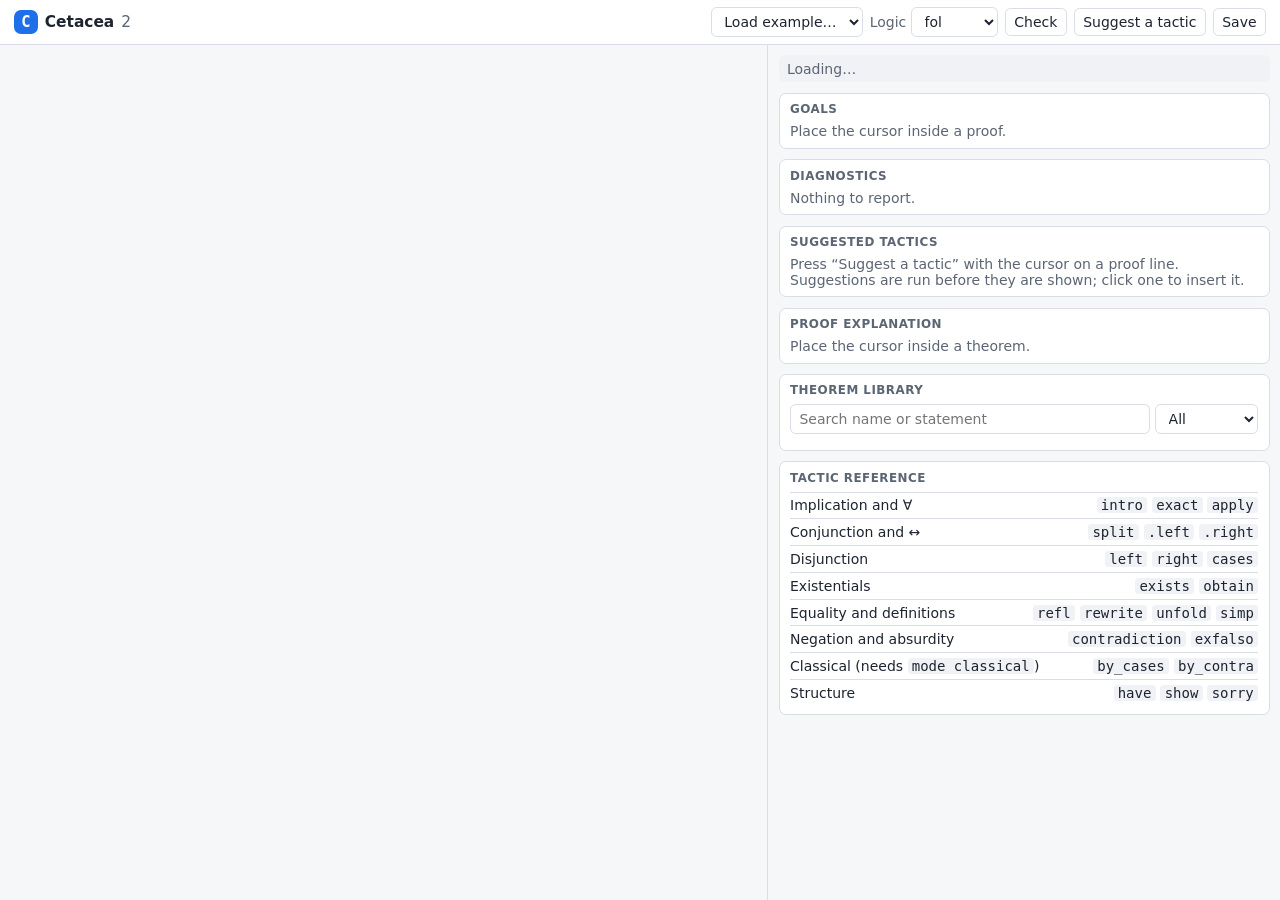
==== web2/index.html @ 1fa772e0 "Add the Cetacea 2 browser UI and Wasm binding hol_wasm exports the checker with the plain length-pre" ====
<!doctype html>
<html lang="en">
  <head>
    <meta charset="utf-8" />
    <meta name="viewport" content="width=device-width, initial-scale=1" />
    <title>Cetacea</title>
    <link rel="stylesheet" href="./styles.css" />
  </head>
  <body>
    <header class="topbar">
      <div class="brand">
        <span class="brand-mark">C</span>
        <span>Cetacea</span>
        <span class="brand-sub">2</span>
      </div>
      <div class="actions">
        <label class="picker">
          <span class="visually-hidden">Load example</span>
          <select id="exampleSelect">
            <option value="">Load example…</option>
          </select>
        </label>
        <label class="picker">
          <span>Logic</span>
          <select id="tierSelect" title="Default logic tier when the file has no `logic` line">
            <option value="fol">fol</option>
            <option value="fol_nat">fol_nat</option>
            <option value="hol">hol</option>
          </select>
        </label>
        <button id="checkButton" type="button">Check</button>
        <button id="hintButton" type="button">Suggest a tactic</button>
        <button id="downloadButton" type="button" title="Save the file">Save</button>
      </div>
    </header>
    <main class="workspace">
      <section class="editor-pane" aria-label="Source editor">
        <div id="editor"></div>
      </section>
      <aside class="side-pane" aria-label="Proof state">
        <div id="status" class="status" role="status" aria-live="polite">Loading…</div>
        <section class="panel">
          <h2>Goals <span id="goalMeta" class="meta"></span></h2>
          <div id="goals"><p class="empty">Place the cursor inside a proof.</p></div>
        </section>
        <section class="panel">
          <h2>Diagnostics</h2>
          <div id="diagnostics"><p class="empty">Nothing to report.</p></div>
        </section>
        <section class="panel">
          <h2>Suggested tactics</h2>
          <div id="hints"><p class="empty">Press “Suggest a tactic” with the cursor on a proof line. Suggestions are run before they are shown; click one to insert it.</p></div>
        </section>
        <section class="panel">
          <h2>Proof explanation</h2>
          <div id="explanation"><p class="empty">Place the cursor inside a theorem.</p></div>
        </section>
        <section class="panel">
          <h2>Theorem library</h2>
          <div class="library-controls">
            <input id="librarySearch" type="search" autocomplete="off" spellcheck="false" placeholder="Search name or statement" />
            <select id="libraryScope" aria-label="Theorem library scope">
              <option value="all">All</option>
              <option value="imported">Imported</option>
              <option value="local">This file</option>
            </select>
          </div>
          <div id="library"></div>
        </section>
        <section class="panel">
          <h2>Tactic reference</h2>
          <div class="reference">
            <details><summary><span>Implication and ∀</span><code>intro</code><code>exact</code><code>apply</code></summary>
              <p><code>intro h</code> assumes the premise of an implication, or fixes an arbitrary element for a <code>forall</code>. <code>exact e</code> closes the goal with a hypothesis or theorem. <code>apply e</code> reduces the goal to the premises of <code>e</code>.</p></details>
            <details><summary><span>Conjunction and ↔</span><code>split</code><code>.left</code><code>.right</code></summary>
              <p><code>split</code> proves both halves. Use <code>h.left</code> and <code>h.right</code> to take a conjunction or biconditional apart; <code>obtain hp hq := h</code> names both halves.</p></details>
            <details><summary><span>Disjunction</span><code>left</code><code>right</code><code>cases</code></summary>
              <p><code>left</code> or <code>right</code> picks a side of the goal. <code>cases h with</code> followed by <code>| left hp =&gt;</code> and <code>| right hq =&gt;</code> arms analyzes a hypothesis.</p></details>
            <details><summary><span>Existentials</span><code>exists</code><code>obtain</code></summary>
              <p><code>exists t</code> supplies a witness. <code>obtain x hx := h</code> or <code>cases h with | intro x hx =&gt;</code> unpacks one.</p></details>
            <details><summary><span>Equality and definitions</span><code>refl</code><code>rewrite</code><code>unfold</code><code>simp</code></summary>
              <p><code>refl</code> closes <code>a = b</code> when both sides compute to the same term. <code>rewrite -&gt; h</code> replaces the left side of the equation <code>h</code> by its right side (<code>&lt;-</code> for the other direction, <code>at h2</code> to rewrite a hypothesis). <code>unfold Name</code> and <code>simp</code> expand definitions.</p></details>
            <details><summary><span>Negation and absurdity</span><code>contradiction</code><code>exfalso</code></summary>
              <p><code>not P</code> is <code>P -&gt; False</code>. <code>contradiction</code> closes a goal from <code>False</code> or from <code>P</code> and <code>not P</code>. <code>exfalso</code> turns any goal into <code>False</code>.</p></details>
            <details><summary><span>Classical (needs <code>mode classical</code>)</span><code>by_cases</code><code>by_contra</code></summary>
              <p><code>by_cases h : P</code> splits on whether <code>P</code> holds. <code>by_contra h</code> assumes the goal is false and asks for a contradiction.</p></details>
            <details><summary><span>Structure</span><code>have</code><code>show</code><code>sorry</code></summary>
              <p><code>have h : P</code> opens a subgoal for <code>P</code>; <code>have h : P := e</code> or <code>:= by</code> with an indented block proves it in place. <code>show P</code> restates the goal. <code>sorry</code> leaves a goal unproved and marks the theorem incomplete.</p></details>
          </div>
        </section>
      </aside>
    </main>
    <script type="module" src="./app.js"></script>
  </body>
</html>
---- web2/styles.css ----
:root {
  --bg: #f6f7f9;
  --panel: #ffffff;
  --ink: #1d2430;
  --muted: #5b6573;
  --line: #d9dee6;
  --accent: #1f6feb;
  --accent-ink: #ffffff;
  --ok: #1a7f37;
  --warn: #9a6700;
  --error: #cf222e;
  --error-bg: #ffebe9;
  --mark: #fff3cd;
  --code-bg: #f0f2f5;
  --mono: "JetBrains Mono", "Fira Code", ui-monospace, SFMono-Regular, Menlo, Consolas, monospace;
  --sans: system-ui, -apple-system, "Segoe UI", Roboto, sans-serif;
}

@media (prefers-color-scheme: dark) {
  :root {
    --bg: #0f1419;
    --panel: #161b22;
    --ink: #e6edf3;
    --muted: #9aa5b1;
    --line: #30363d;
    --accent: #58a6ff;
    --accent-ink: #0f1419;
    --ok: #3fb950;
    --warn: #d29922;
    --error: #ff7b72;
    --error-bg: #3a1d1f;
    --mark: #3a3418;
    --code-bg: #1f2630;
  }
}

* {
  box-sizing: border-box;
}

html,
body {
  height: 100%;
  margin: 0;
  background: var(--bg);
  color: var(--ink);
  font-family: var(--sans);
  font-size: 14px;
}

.visually-hidden {
  position: absolute;
  width: 1px;
  height: 1px;
  overflow: hidden;
  clip: rect(0 0 0 0);
}

.topbar {
  display: flex;
  align-items: center;
  justify-content: space-between;
  gap: 1rem;
  padding: 0.5rem 1rem;
  border-bottom: 1px solid var(--line);
  background: var(--panel);
}

.brand {
  display: flex;
  align-items: baseline;
  gap: 0.5rem;
  font-weight: 600;
  font-size: 1.1rem;
}

.brand-mark {
  display: inline-grid;
  place-items: center;
  width: 1.7rem;
  height: 1.7rem;
  border-radius: 0.5rem;
  background: var(--accent);
  color: var(--accent-ink);
  font-family: var(--mono);
}

.brand-sub {
  color: var(--muted);
  font-weight: 400;
}

.actions {
  display: flex;
  flex-wrap: wrap;
  align-items: center;
  gap: 0.5rem;
}

.picker {
  display: inline-flex;
  align-items: center;
  gap: 0.35rem;
  color: var(--muted);
}

button,
select,
input[type="search"] {
  font: inherit;
  color: var(--ink);
  background: var(--panel);
  border: 1px solid var(--line);
  border-radius: 0.4rem;
  padding: 0.35rem 0.6rem;
}

button {
  cursor: pointer;
}

button:hover {
  border-color: var(--accent);
}

button.primary {
  background: var(--accent);
  color: var(--accent-ink);
  border-color: var(--accent);
}

.workspace {
  display: grid;
  grid-template-columns: minmax(0, 3fr) minmax(320px, 2fr);
  height: calc(100% - 3.2rem);
}

@media (max-width: 900px) {
  .workspace {
    grid-template-columns: 1fr;
    grid-template-rows: 55vh auto;
    height: auto;
  }
}

.editor-pane {
  min-width: 0;
  border-right: 1px solid var(--line);
  display: flex;
}

#editor {
  flex: 1;
  min-width: 0;
  height: 100%;
}

.cm-editor {
  height: 100%;
  font-family: var(--mono);
  font-size: 13.5px;
}

.cm-editor.cm-focused {
  outline: none;
}

.cm-line.cm-error-line {
  background: var(--error-bg);
}

.cm-line.cm-current-step {
  background: var(--mark);
}

.side-pane {
  overflow: auto;
  padding: 0.75rem;
  display: flex;
  flex-direction: column;
  gap: 0.75rem;
}

.status {
  padding: 0.4rem 0.6rem;
  border-radius: 0.4rem;
  background: var(--code-bg);
  color: var(--muted);
}

.status.ok {
  color: var(--ok);
}

.status.error {
  color: var(--error);
}

.panel {
  background: var(--panel);
  border: 1px solid var(--line);
  border-radius: 0.5rem;
  padding: 0.6rem 0.75rem;
}

.panel h2 {
  margin: 0 0 0.5rem;
  font-size: 0.85rem;
  text-transform: uppercase;
  letter-spacing: 0.04em;
  color: var(--muted);
  display: flex;
  justify-content: space-between;
  gap: 0.5rem;
}

.meta {
  font-weight: 400;
  text-transform: none;
  letter-spacing: 0;
}

.empty {
  margin: 0;
  color: var(--muted);
}

code,
pre,
.mono {
  font-family: var(--mono);
}

pre {
  margin: 0;
  white-space: pre-wrap;
  word-break: break-word;
}

.goal {
  border-left: 3px solid var(--accent);
  padding: 0.25rem 0.5rem;
  margin-bottom: 0.5rem;
  background: var(--code-bg);
  border-radius: 0 0.3rem 0.3rem 0;
}

.goal .hyp {
  color: var(--muted);
}

.goal .hyp b {
  color: var(--ink);
  font-weight: 600;
}

.goal .target {
  margin-top: 0.2rem;
  padding-top: 0.2rem;
  border-top: 1px dashed var(--line);
}

.goal.done {
  border-left-color: var(--ok);
  color: var(--ok);
}

.diag {
  padding: 0.35rem 0.5rem;
  border-radius: 0.3rem;
  margin-bottom: 0.4rem;
  cursor: pointer;
  border: 1px solid transparent;
}

.diag:hover {
  border-color: var(--accent);
}

.diag.error {
  background: var(--error-bg);
}

.diag.warning {
  background: var(--mark);
}

.diag .where {
  color: var(--muted);
  font-size: 0.85em;
}

.diag ul {
  margin: 0.25rem 0 0;
  padding-left: 1.1rem;
  color: var(--muted);
}

.diag .try {
  margin-top: 0.25rem;
}

.hint,
.step,
.lib-item {
  padding: 0.35rem 0.5rem;
  border-radius: 0.3rem;
  margin-bottom: 0.35rem;
  border: 1px solid var(--line);
}

.hint {
  cursor: pointer;
}

.hint:hover,
.lib-item:hover {
  border-color: var(--accent);
}

.hint .why,
.step .why,
.lib-item .stmt {
  color: var(--muted);
  display: block;
  margin-top: 0.15rem;
}

.hint.closes code {
  color: var(--ok);
}

.step.current {
  border-color: var(--accent);
  background: var(--code-bg);
}

.library-controls {
  display: flex;
  gap: 0.4rem;
  margin-bottom: 0.5rem;
}

.library-controls input {
  flex: 1;
  min-width: 0;
}

.lib-item .name {
  font-weight: 600;
}

.badge {
  display: inline-block;
  font-size: 0.75em;
  padding: 0.05rem 0.4rem;
  border-radius: 999px;
  background: var(--code-bg);
  color: var(--muted);
  margin-left: 0.4rem;
}

.badge.ok {
  color: var(--ok);
}

.badge.incomplete {
  color: var(--warn);
}

.badge.axiom {
  color: var(--warn);
}

.reference details {
  border-top: 1px solid var(--line);
  padding: 0.35rem 0;
}

.reference summary {
  cursor: pointer;
  display: flex;
  gap: 0.35rem;
  align-items: center;
  flex-wrap: wrap;
}

.reference summary span {
  flex: 1;
}

.reference summary code,
.reference p code {
  background: var(--code-bg);
  padding: 0 0.3rem;
  border-radius: 0.25rem;
}

.reference p {
  margin: 0.4rem 0 0;
  color: var(--muted);
}
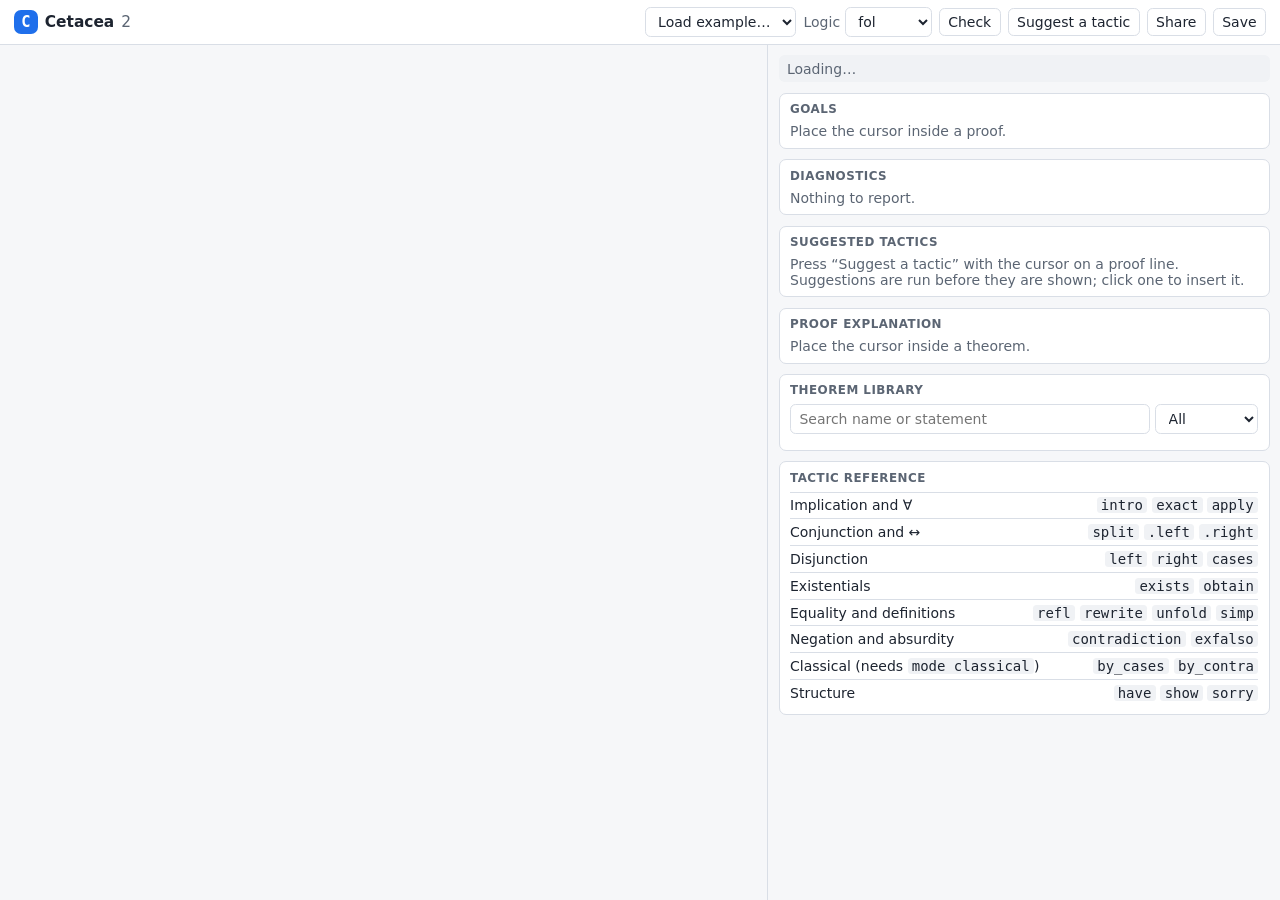
==== commit 3d44cd28: "M5: course workflow --deny-tactics forbids named tactics per assignment; every declaration records t" ====
--- a/web2/index.html
+++ b/web2/index.html
@@ -30,6 +30,7 @@
         </label>
         <button id="checkButton" type="button">Check</button>
         <button id="hintButton" type="button">Suggest a tactic</button>
+        <button id="shareButton" type="button" title="Copy a link that opens this file">Share</button>
         <button id="downloadButton" type="button" title="Save the file">Save</button>
       </div>
     </header>
@@ -39,6 +40,10 @@
       </section>
       <aside class="side-pane" aria-label="Proof state">
         <div id="status" class="status" role="status" aria-live="polite">Loading…</div>
+        <section id="assignmentPanel" class="panel" hidden>
+          <h2>Assignment <span id="assignmentMeta" class="meta"></span></h2>
+          <div id="assignment"></div>
+        </section>
         <section class="panel">
           <h2>Goals <span id="goalMeta" class="meta"></span></h2>
           <div id="goals"><p class="empty">Place the cursor inside a proof.</p></div>
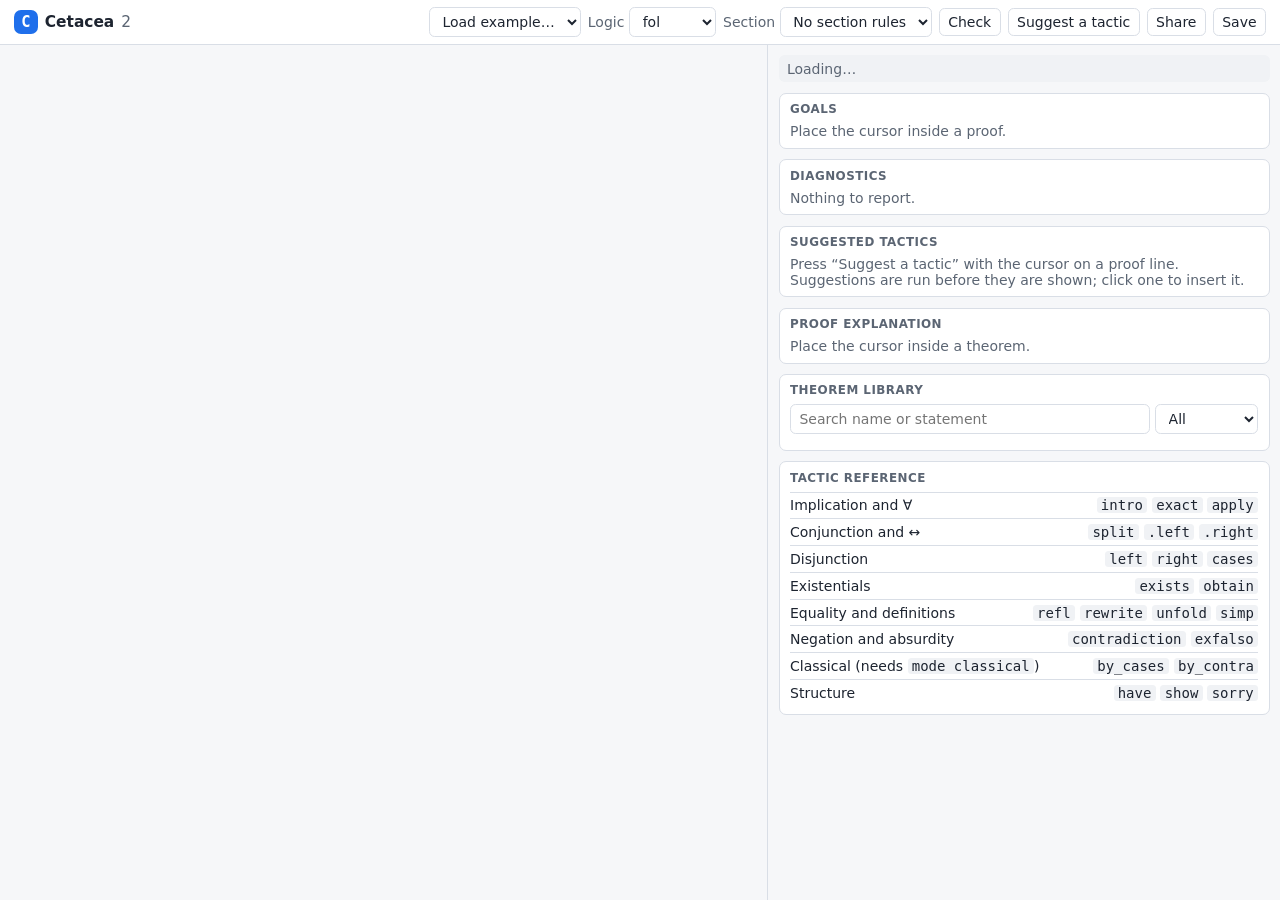
==== commit 21ee954f: "Add a per-chapter sample course, the browser Section menu, and CI checks `courses/proofs-checked.jso" ====
--- a/web2/index.html
+++ b/web2/index.html
@@ -28,6 +28,12 @@
             <option value="hol">hol</option>
           </select>
         </label>
+        <label class="picker">
+          <span>Section</span>
+          <select id="sectionSelect" title="Course section: sets which tactics and library theorems may be used">
+            <option value="">No section rules</option>
+          </select>
+        </label>
         <button id="checkButton" type="button">Check</button>
         <button id="hintButton" type="button">Suggest a tactic</button>
         <button id="shareButton" type="button" title="Copy a link that opens this file">Share</button>
@@ -43,6 +49,10 @@
         <section id="assignmentPanel" class="panel" hidden>
           <h2>Assignment <span id="assignmentMeta" class="meta"></span></h2>
           <div id="assignment"></div>
+        </section>
+        <section id="rulesPanel" class="panel" hidden>
+          <h2>Section rules <span id="rulesMeta" class="meta"></span></h2>
+          <div id="rules"></div>
         </section>
         <section class="panel">
           <h2>Goals <span id="goalMeta" class="meta"></span></h2>
--- a/web2/styles.css
+++ b/web2/styles.css
@@ -400,3 +400,41 @@
   margin: 0.4rem 0 0;
   color: var(--muted);
 }
+
+/* Section rules */
+
+.rules-title {
+  font-weight: 600;
+}
+
+.rules-note {
+  color: var(--muted);
+  margin: 0.3rem 0;
+}
+
+.rules-row {
+  margin: 0.3rem 0;
+  line-height: 1.7;
+}
+
+.rules-label {
+  color: var(--muted);
+}
+
+.rules-row code.denied {
+  text-decoration: line-through;
+  color: var(--muted);
+}
+
+.lib-item.unavailable {
+  opacity: 0.6;
+  cursor: not-allowed;
+}
+
+.lib-item.unavailable:hover {
+  border-color: var(--line);
+}
+
+.badge.locked {
+  border: 1px solid var(--line);
+}
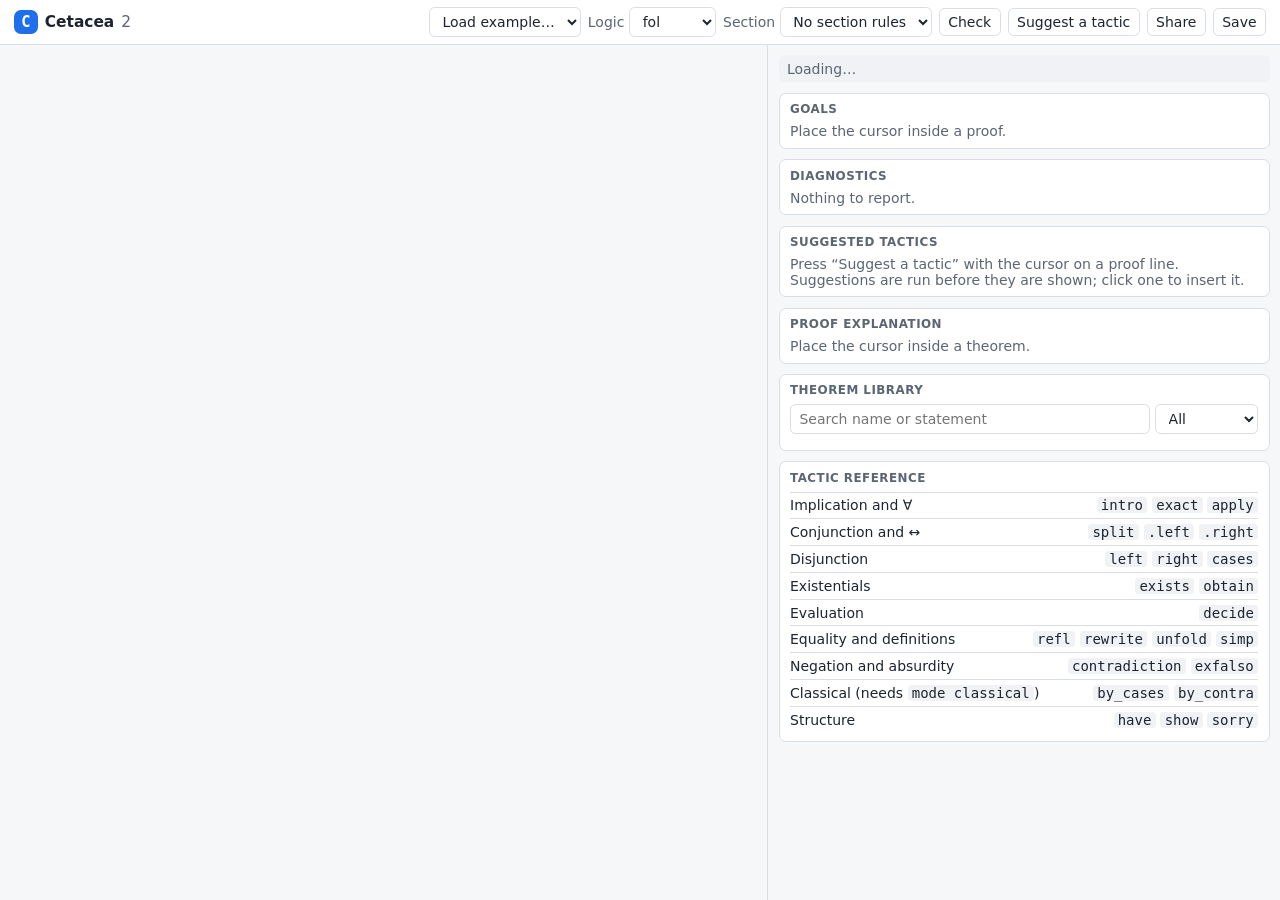
==== commit 21f3c895: "Add `decide`: settle a goal with no unknowns by evaluating it `decide` normalizes the goal with the " ====
--- a/web2/index.html
+++ b/web2/index.html
@@ -93,6 +93,8 @@
               <p><code>left</code> or <code>right</code> picks a side of the goal. <code>cases h with</code> followed by <code>| left hp =&gt;</code> and <code>| right hq =&gt;</code> arms analyzes a hypothesis.</p></details>
             <details><summary><span>Existentials</span><code>exists</code><code>obtain</code></summary>
               <p><code>exists t</code> supplies a witness. <code>obtain x hx := h</code> or <code>cases h with | intro x hx =&gt;</code> unpacks one.</p></details>
+            <details><summary><span>Evaluation</span><code>decide</code></summary>
+              <p><code>decide</code> closes a goal with no unknowns by evaluating it: arithmetic on numerals, data constructors, defined predicates, and quantifiers over a <code>data</code> type whose values are a fixed list of constants. If the goal is false, it says which part.</p></details>
             <details><summary><span>Equality and definitions</span><code>refl</code><code>rewrite</code><code>unfold</code><code>simp</code></summary>
               <p><code>refl</code> closes <code>a = b</code> when both sides compute to the same term. <code>rewrite -&gt; h</code> replaces the left side of the equation <code>h</code> by its right side (<code>&lt;-</code> for the other direction, <code>at h2</code> to rewrite a hypothesis). <code>unfold Name</code> and <code>simp</code> expand definitions.</p></details>
             <details><summary><span>Negation and absurdity</span><code>contradiction</code><code>exfalso</code></summary>
--- a/web2/styles.css
+++ b/web2/styles.css
@@ -438,3 +438,17 @@
 .badge.locked {
   border: 1px solid var(--line);
 }
+
+/* Kernel rules under a proof step */
+
+.step .kernel {
+  display: block;
+  margin-top: 0.15rem;
+  font-size: 0.85em;
+  color: var(--muted);
+  font-family: ui-monospace, SFMono-Regular, Menlo, Consolas, monospace;
+}
+
+.step .kernel.trust {
+  color: var(--warn, var(--muted));
+}
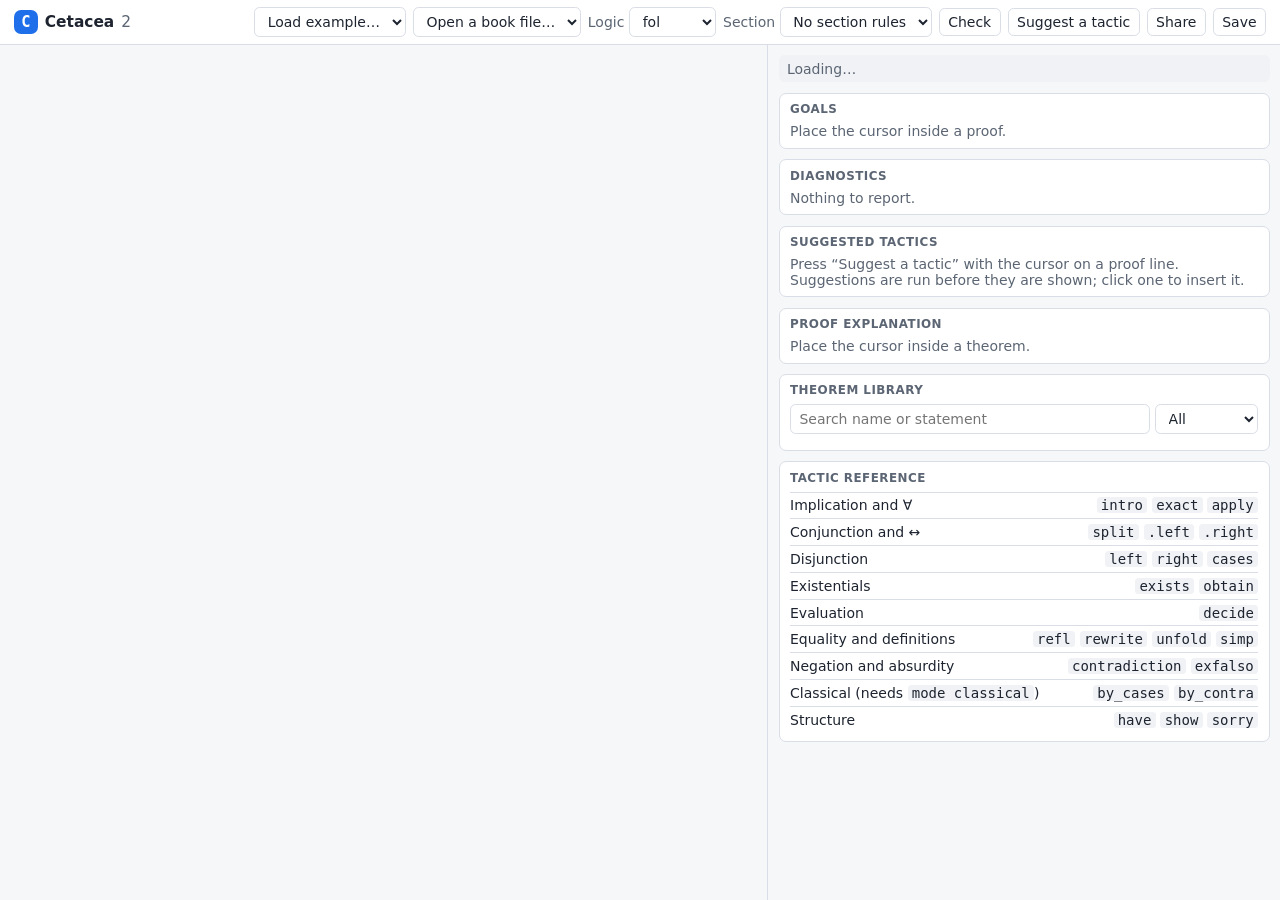
==== commit 13695213: "Add a Book menu to the browser The book told students to copy each companion file into the editor. T" ====
--- a/web2/index.html
+++ b/web2/index.html
@@ -18,6 +18,13 @@
           <span class="visually-hidden">Load example</span>
           <select id="exampleSelect">
             <option value="">Load example…</option>
+          </select>
+        </label>
+        <label class="picker">
+          <span class="visually-hidden">Open a file from the book</span>
+          <select id="bookSelect" title="Open one of the book's companion files; this also selects the chapter's section">
+            <option value="">Open a book file…</option>
+            <option id="bookReset" value="reset" hidden disabled>Start this file over</option>
           </select>
         </label>
         <label class="picker">
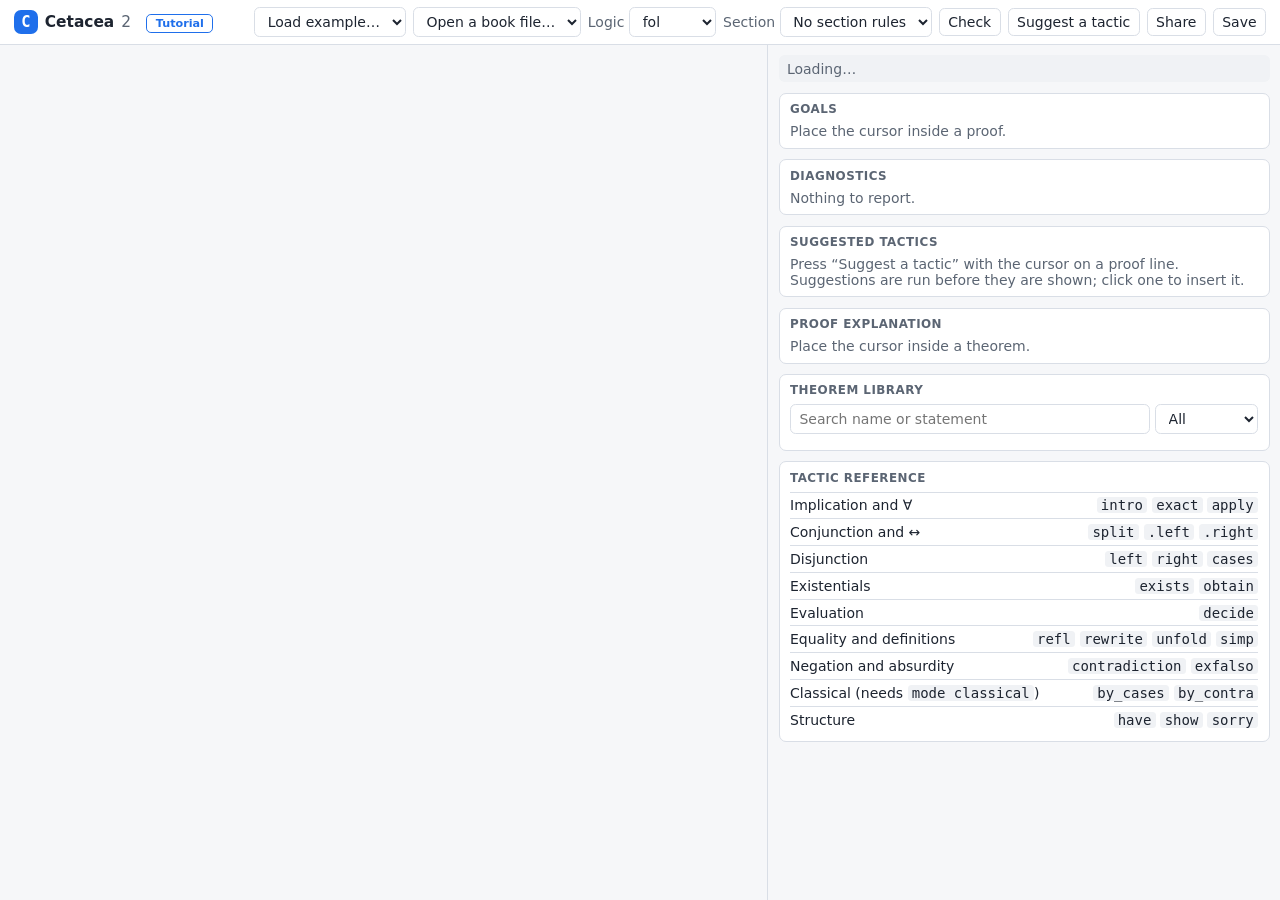
==== commit df485b66: "Add a tutorial page, opened from the editor web2/tutorial.html walks a newcomer through the editor: " ====
--- a/web2/index.html
+++ b/web2/index.html
@@ -12,6 +12,7 @@
         <span class="brand-mark">C</span>
         <span>Cetacea</span>
         <span class="brand-sub">2</span>
+        <a class="brand-link" href="./tutorial.html" title="New here? A walk through how to use Cetacea">Tutorial</a>
       </div>
       <div class="actions">
         <label class="picker">
--- a/web2/styles.css
+++ b/web2/styles.css
@@ -452,3 +452,19 @@
 .step .kernel.trust {
   color: var(--warn, var(--muted));
 }
+
+.brand-link {
+  margin-left: 0.6rem;
+  padding: 0.15rem 0.6rem;
+  border: 1px solid var(--accent);
+  border-radius: 0.35rem;
+  font-size: 0.8rem;
+  font-weight: 600;
+  color: var(--accent);
+  text-decoration: none;
+}
+
+.brand-link:hover {
+  background: var(--accent);
+  color: var(--accent-ink);
+}
